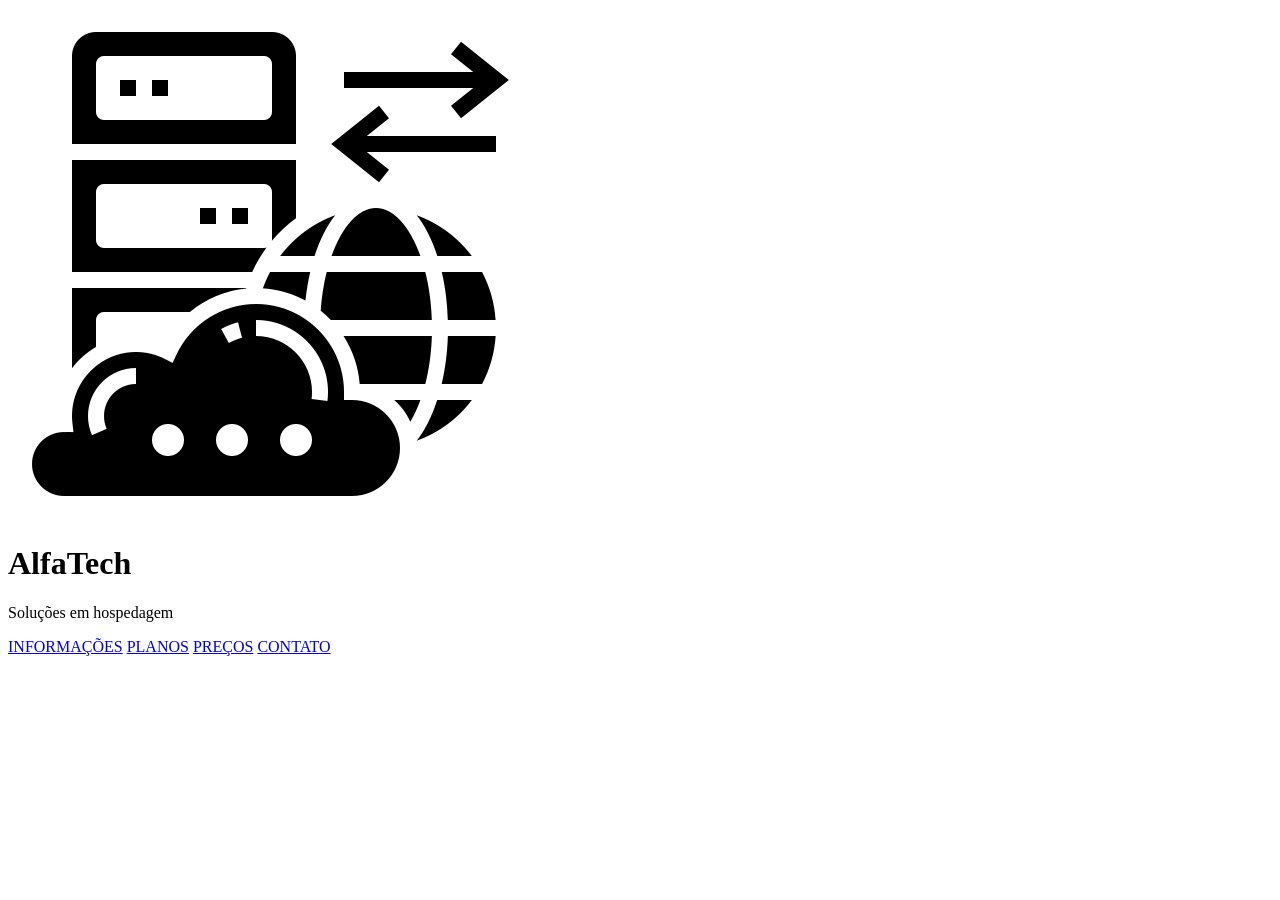
==== tabeladeprecos.html @ 4d7c5df7 "Criação html e css - Página precos" ====
<!DOCTYPE html>
<html lang="pt-br">
  <head>
    <meta charset="UTF-8" />
    <meta http-equiv="X-UA-Compatible" content="IE=edge" />
    <meta name="viewport" content="width=device-width, initial-scale=1.0" />
    <link rel="preconnect" href="https://fonts.googleapis.com" />
    <link rel="preconnect" href="https://fonts.gstatic.com" crossorigin />
    <link href="https://fonts.googleapis.com/css2?family=Poppins:wght@400;500;600;700&display=swap" rel="stylesheet" />
    <link rel="stylesheet" href="css/tabeladeprecos.css" />
    <link rel="icon" href="img/logo-icone.png" type="image/x-icon">
    <title>AlfaTech</title>
  </head>

<body>
    <!-- ====== CABEÇALHO / MENU DE NAVEGAÇÃO     ===== -->
 
    <header>
      <div class="container-topo limitar-secao">
        <div class="topo-logo">
          <img src="img/logo-icone-escuro.png" alt="logotipo" />
          <hgroup>
            <h1>AlfaTech</h1>
            <p>Soluções em hospedagem</p>
          </hgroup>
        </div>
        <nav class="topo-links">
          <a href="index.html#informacoes">INFORMAÇÕES</a>
          <a href="index.html#planos">PLANOS</a>
          <a href="#precos">PREÇOS</a>
          <a href="index.html#contato">CONTATO</a>  
        </nav>
      </div>
    </header>


</body>
</html>
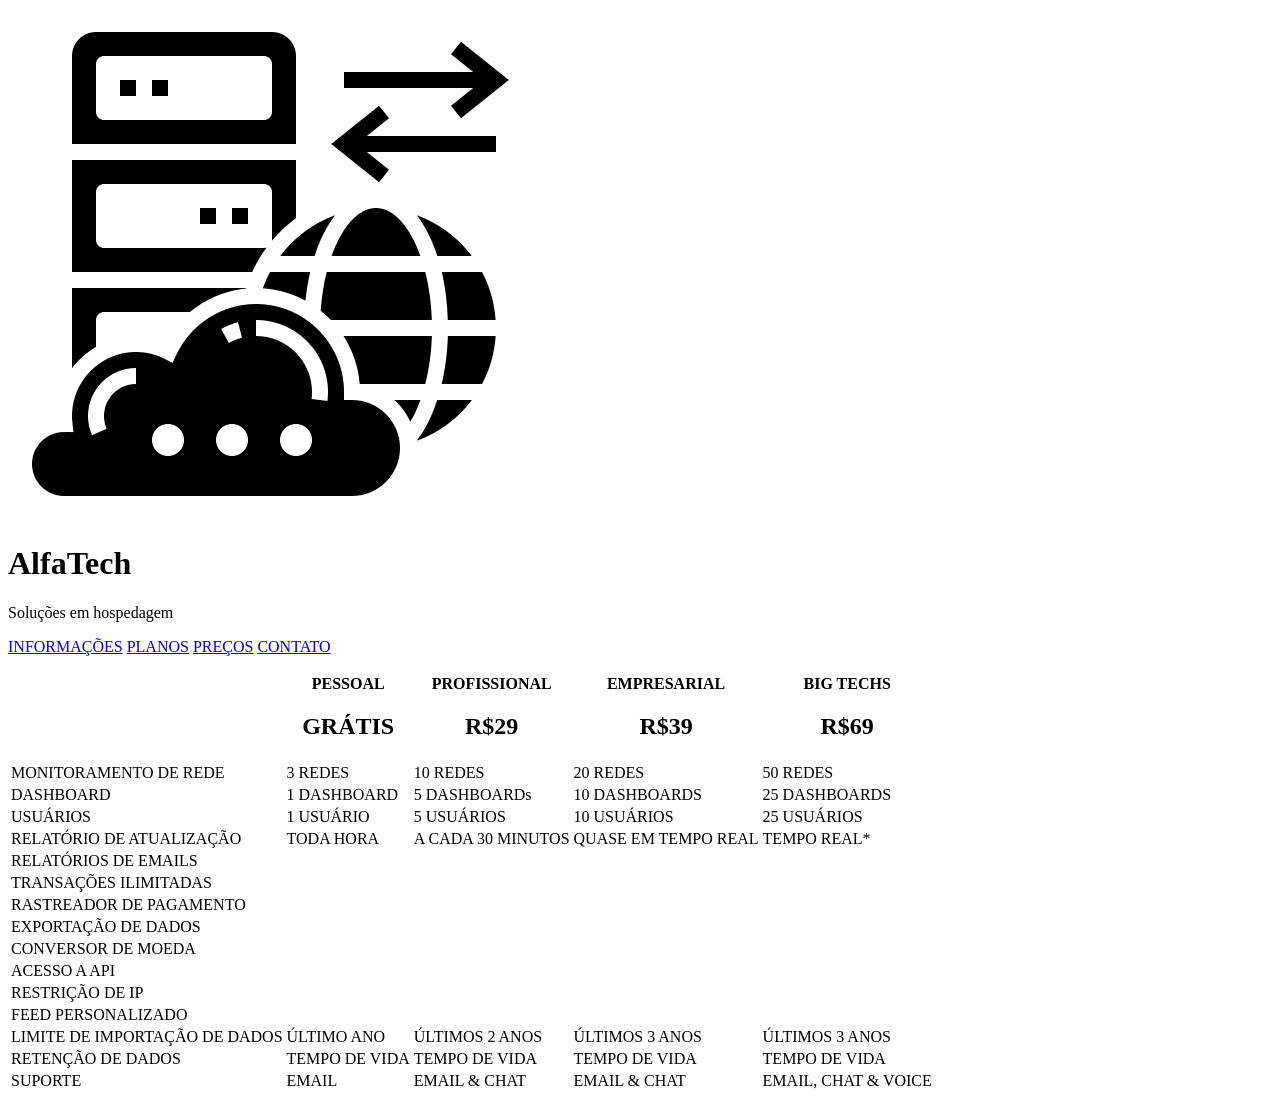
==== commit bc3c551c: "Criação tabela preços" ====
--- a/tabeladeprecos.html
+++ b/tabeladeprecos.html
@@ -33,6 +33,193 @@
       </div>
     </header>
 
+    <!-- ====== SEÇÃO PREÇOS =====-->
+    <main>
+        <section>
+            <table>
+                <thead>
+                    <tr>
+                    <th class="celula-escondida"></th>
+                    <th class="celula-cabeçalho">
+                        <p>PESSOAL</p>
+                        <h2>GRÁTIS</h2>
+                    </th>
+                    <th class="celula-cabeçalho">
+                        <p>PROFISSIONAL</p>
+                        <h2>R$29</h2>
+                    </th>
+                    <th class="celula-cabeçalho">
+                        <p>EMPRESARIAL</p>
+                        <h2>R$39</h2>
+                    </th>
+                    <th class="celula-cabeçalho">
+                        <p>BIG TECHS</p>
+                        <h2>R$69</h2>
+                    </th>
+                    </tr>
+                </thead>
+                <tbody>
+                    <tr>
+                    <td class="primeira-celula">MONITORAMENTO DE REDE</td>
+                    <td>3 REDES</td>
+                    <td>10 REDES</td>
+                    <td>20 REDES</td>
+                    <td>50 REDES</td>
+                    </tr>
+                    <tr>
+                    <td class="primeira-celula">DASHBOARD</td>
+                    <td>1 DASHBOARD</td>
+                    <td>5 DASHBOARDs</td>
+                    <td>10 DASHBOARDS</td>
+                    <td>25 DASHBOARDS</td>
+                    </tr>
+                    <tr>
+                    <td class="primeira-celula">USUÁRIOS</td>
+                    <td>1 USUÁRIO</td>
+                    <td>5 USUÁRIOS</td>
+                    <td>10 USUÁRIOS</td>
+                    <td>25 USUÁRIOS</td>
+                    </tr>
+                    <tr>
+                    <td class="primeira-celula">RELATÓRIO DE ATUALIZAÇÃO</td>
+                    <td>TODA HORA</td>
+                    <td>A CADA 30 MINUTOS</td>
+                    <td>QUASE EM TEMPO REAL</td>
+                    <td>TEMPO REAL*</td>
+                    </tr>
+                    <tr>
+                    <td class="primeira-celula">RELATÓRIOS DE EMAILS</td>
+                    <td>
+                        <div class="marcador-azul"></div>
+                    </td>
+                    <td>
+                        <div class="marcador-azul"></div>
+                    </td>
+                    <td>
+                        <div class="marcador-azul"></div>
+                    </td>
+                    <td>
+                        <div class="marcador-azul"></div>
+                    </td>
+                    </tr>
+                    <tr>
+                    <td class="primeira-celula">TRANSAÇÕES ILIMITADAS</td>
+                    <td>
+                        <div class="marcador-azul"></div>
+                    </td>
+                    <td>
+                        <div class="marcador-azul"></div>
+                    </td>
+                    <td>
+                        <div class="marcador-azul"></div>
+                    </td>
+                    <td>
+                        <div class="marcador-azul"></div>
+                    </td>
+                    </tr>
+                    <tr>
+                    <td class="primeira-celula">RASTREADOR DE PAGAMENTO</td>
+                    <td>
+                        <div class="marcador-azul"></div>
+                    </td>
+                    <td>
+                        <div class="marcador-azul"></div>
+                    </td>
+                    <td>
+                        <div class="marcador-azul"></div>
+                    </td>
+                    <td>
+                        <div class="marcador-azul"></div>
+                    </td>
+                    </tr>
+                    <tr>
+                    <td class="primeira-celula">EXPORTAÇÃO DE DADOS</td>
+                    <td>
+                        <div class="marcador-azul"></div>
+                    </td>
+                    <td>
+                        <div class="marcador-azul"></div>
+                    </td>
+                    <td>
+                        <div class="marcador-azul"></div>
+                    </td>
+                    <td>
+                        <div class="marcador-azul"></div>
+                    </td>
+                    </tr>
+                    <tr>
+                    <td class="primeira-celula">CONVERSOR DE MOEDA</td>
+                    <td></td>
+                    <td>
+                        <div class="marcador-azul"></div>
+                    </td>
+                    <td>
+                        <div class="marcador-azul"></div>
+                    </td>
+                    <td>
+                        <div class="marcador-azul"></div>
+                    </td>
+                    </tr>
+                    <tr>
+                    <td class="primeira-celula">ACESSO A API</td>
+                    <td></td>
+                    <td>
+                        <div class="marcador-azul"></div>
+                    </td>
+                    <td>
+                        <div class="marcador-azul"></div>
+                    </td>
+                    <td>
+                        <div class="marcador-azul"></div>
+                    </td>
+                    </tr>
+                    <tr>
+                    <td class="primeira-celula">RESTRIÇÃO DE IP</td>
+                    <td></td>
+                    <td></td>
+                    <td>
+                        <div class="marcador-azul"></div>
+                    </td>
+                    <td>
+                        <div class="marcador-azul"></div>
+                    </td>
+                    </tr>
+                    <tr>
+                    <td class="primeira-celula">FEED PERSONALIZADO</td>
+                    <td></td>
+                    <td></td>
+                    <td>
+                        <div class="marcador-azul"></div>
+                    </td>
+                    <td>
+                        <div class="marcador-azul"></div>
+                    </td>
+                    </tr>
+                    <tr>
+                    <td class="primeira-celula">LIMITE DE IMPORTAÇÃO DE DADOS</td>
+                    <td>ÚLTIMO ANO</td>
+                    <td>ÚLTIMOS 2 ANOS</td>
+                    <td>ÚLTIMOS 3 ANOS</td>
+                    <td>ÚLTIMOS 3 ANOS</td>
+                    </tr>
+                    <tr>
+                    <td class="primeira-celula">RETENÇÃO DE DADOS</td>
+                    <td>TEMPO DE VIDA</td>
+                    <td>TEMPO DE VIDA</td>
+                    <td>TEMPO DE VIDA</td>
+                    <td>TEMPO DE VIDA</td>
+                    </tr>
+                    <tr>
+                    <td class="primeira-celula">SUPORTE</td>
+                    <td>EMAIL</td>
+                    <td>EMAIL & CHAT</td>
+                    <td>EMAIL & CHAT</td>
+                    <td>EMAIL, CHAT & VOICE</td>
+                    </tr>
+                </tbody>
+                </table>
+        </section>        
+    </main>
 
 </body>
 </html>
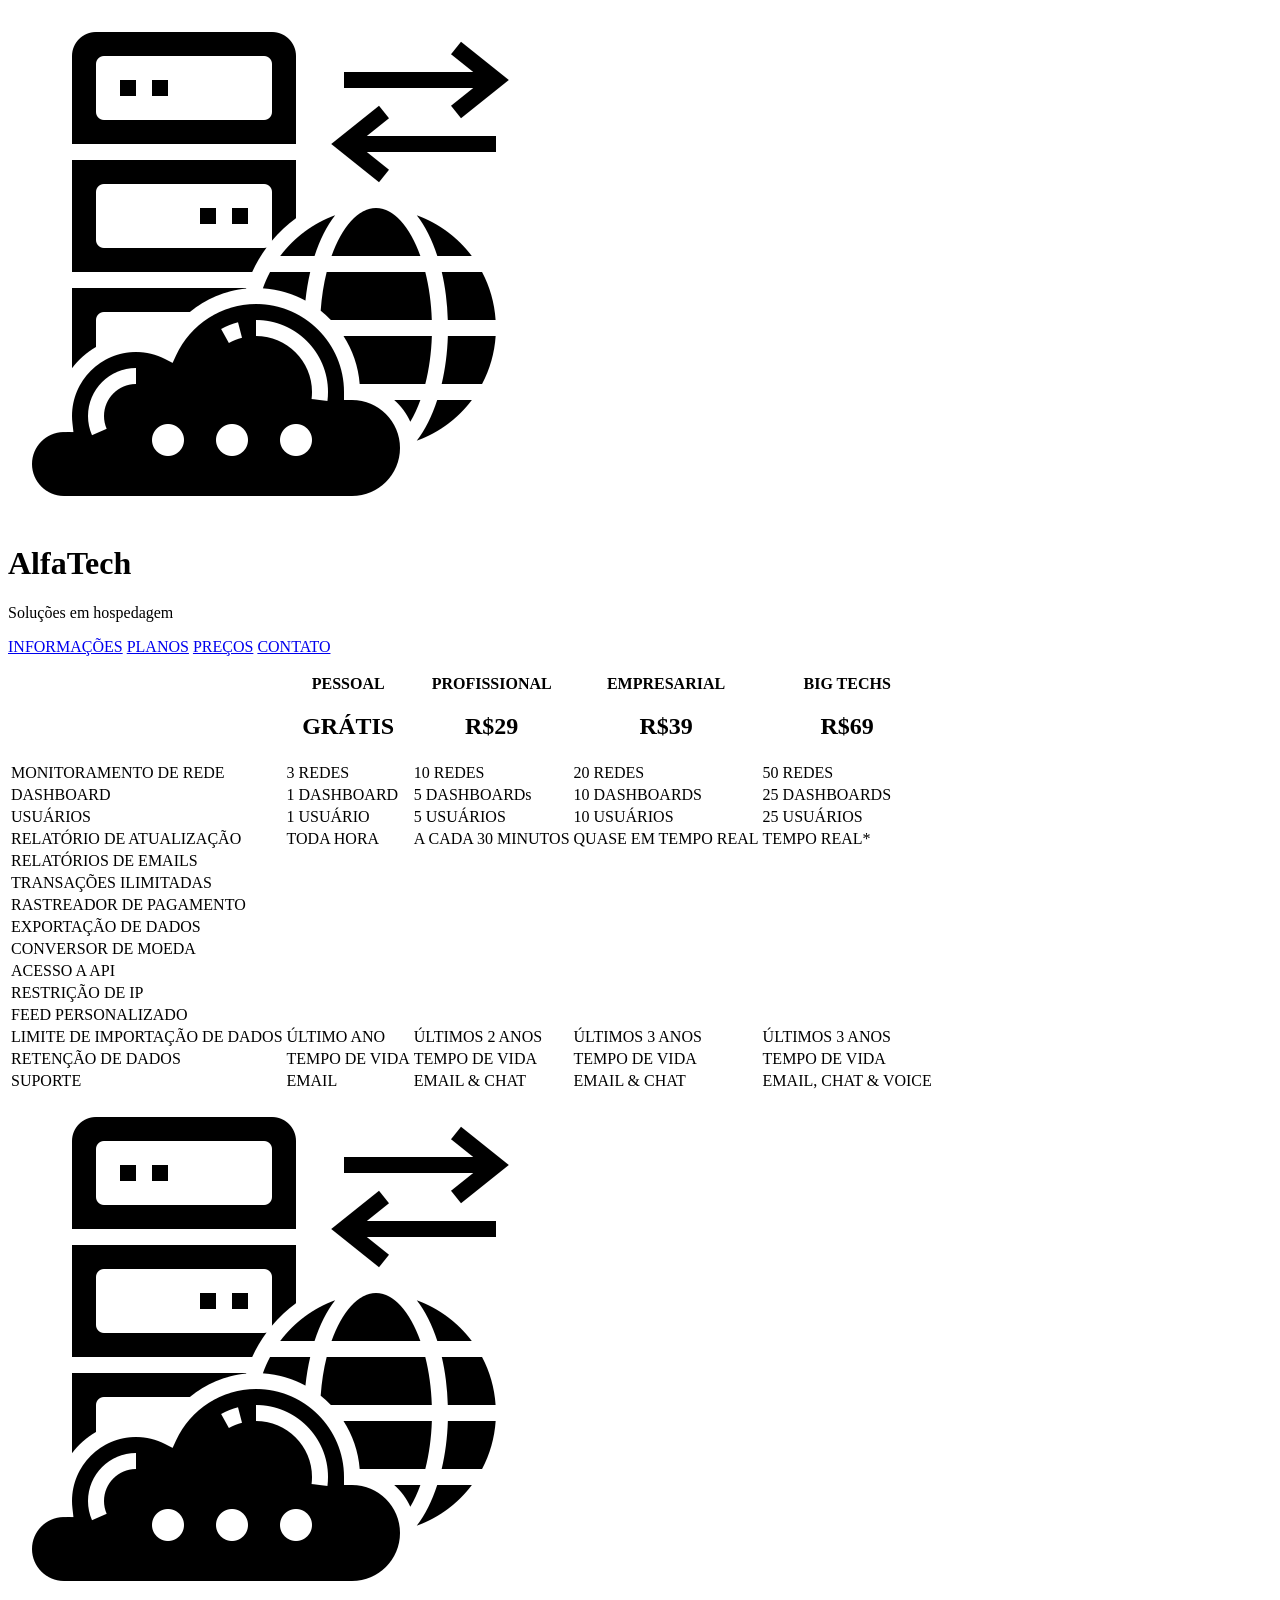
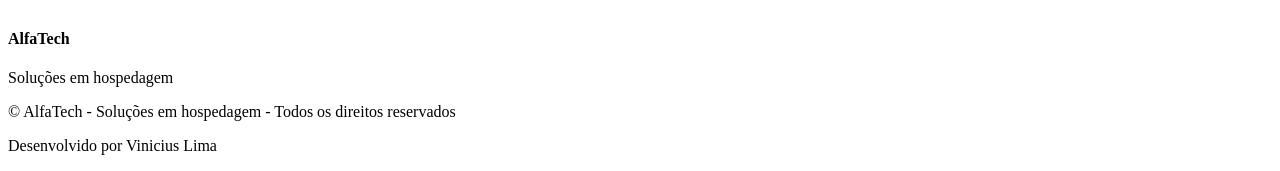
==== commit 26b6da05: "Criação seção rodapé" ====
--- a/tabeladeprecos.html
+++ b/tabeladeprecos.html
@@ -217,9 +217,25 @@
                     <td>EMAIL, CHAT & VOICE</td>
                     </tr>
                 </tbody>
-                </table>
+            </table>
         </section>        
     </main>
 
+    <!-- ===== SEÇÃO RODAPÉ ===== -->
+    <footer>
+        <div class="rodape-logo">
+            <img src="img/logo-icone-escuro.png" alt="logotipo" />
+            <hgroup>
+            <h4>AlfaTech</h4>
+            <p>Soluções em hospedagem</p>
+            </hgroup>
+            <p>&copy; AlfaTech - Soluções em hospedagem - Todos os direitos reservados</p>
+        </div>
+
+        <div class="container-desenvolvedor">
+            <p>Desenvolvido por <span>Vinicius Lima</span></p>
+        </div>
+    </footer>
+
 </body>
 </html>
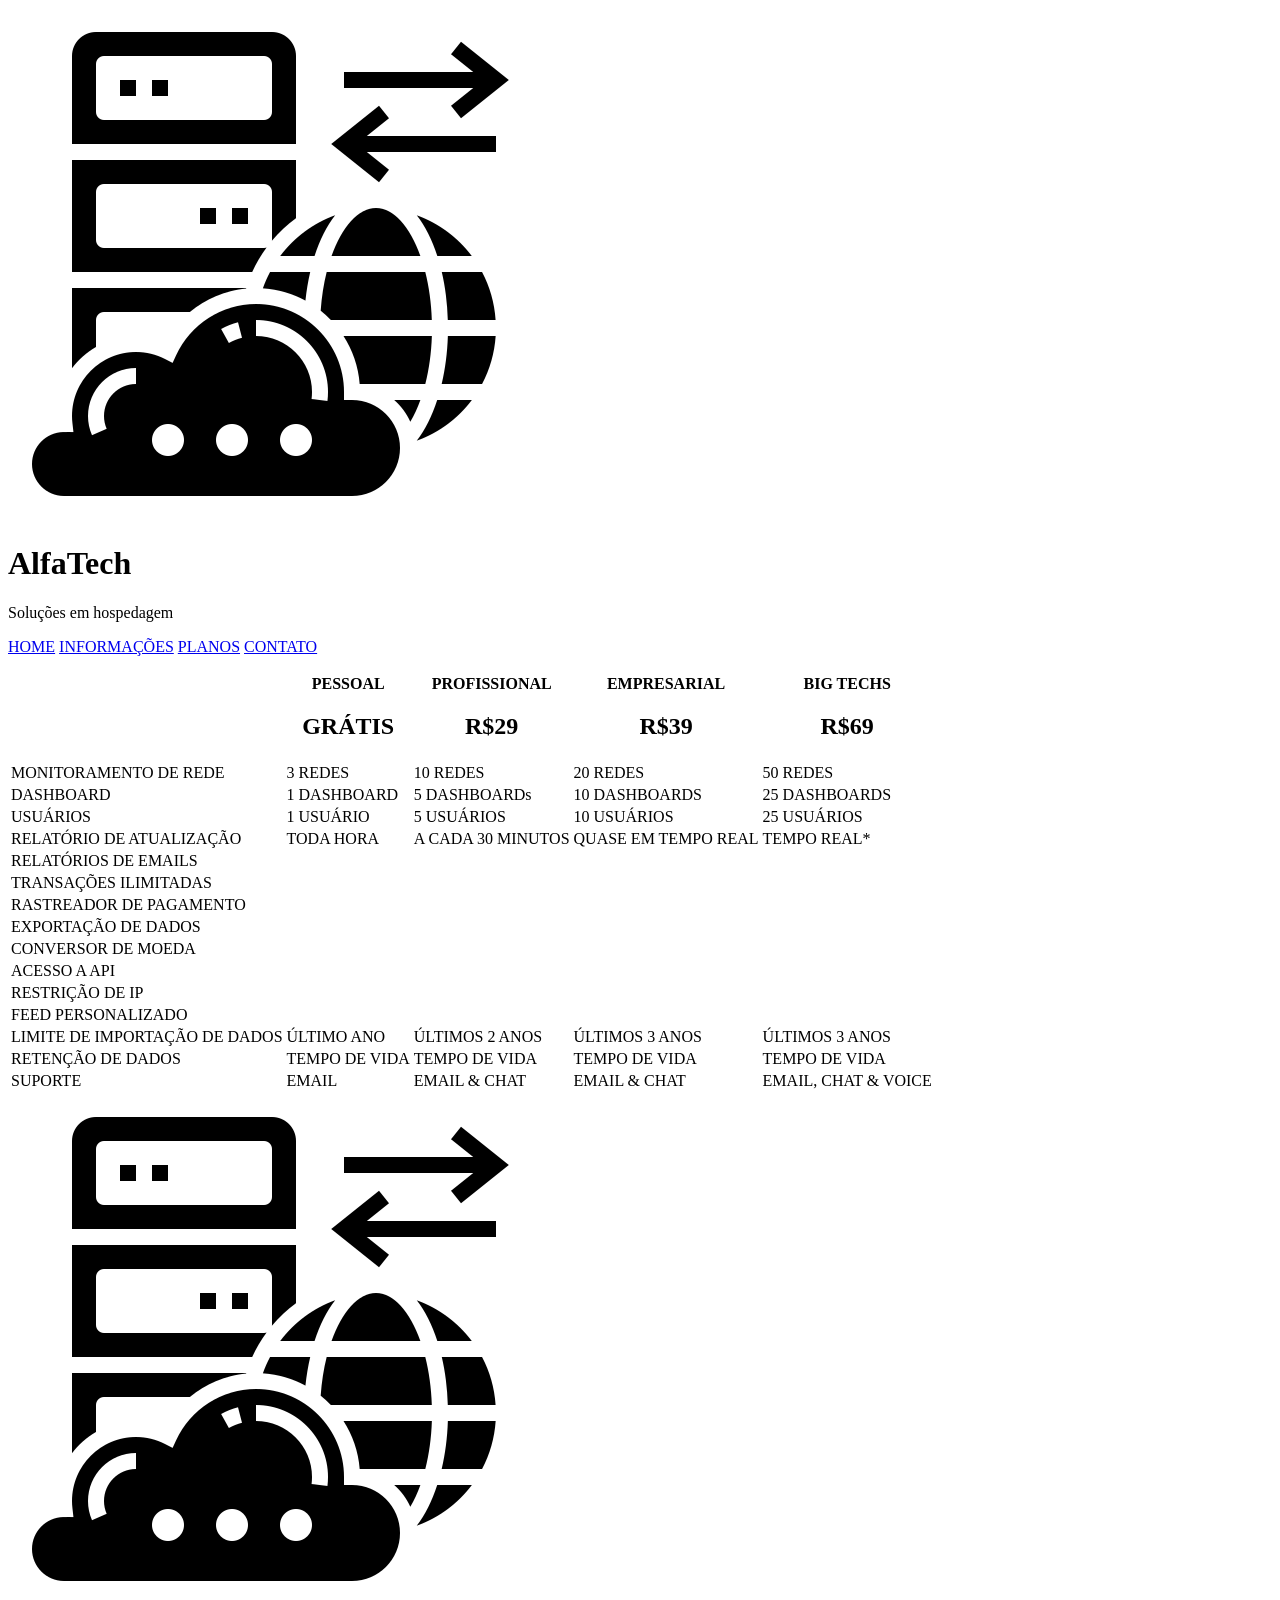
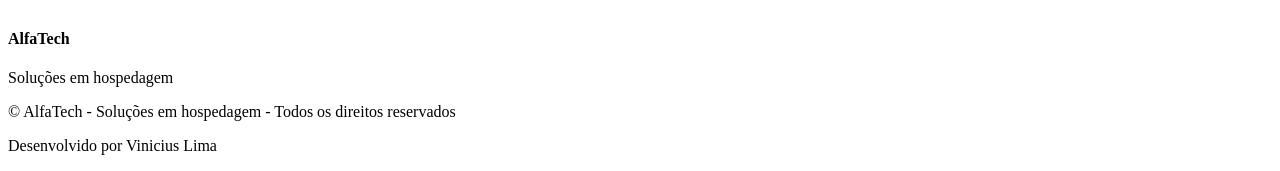
==== commit 75606b31: "Ajuste links NAV" ====
--- a/tabeladeprecos.html
+++ b/tabeladeprecos.html
@@ -25,9 +25,9 @@
           </hgroup>
         </div>
         <nav class="topo-links">
+          <a href="index.html">HOME</a>
           <a href="index.html#informacoes">INFORMAÇÕES</a>
           <a href="index.html#planos">PLANOS</a>
-          <a href="#precos">PREÇOS</a>
           <a href="index.html#contato">CONTATO</a>  
         </nav>
       </div>
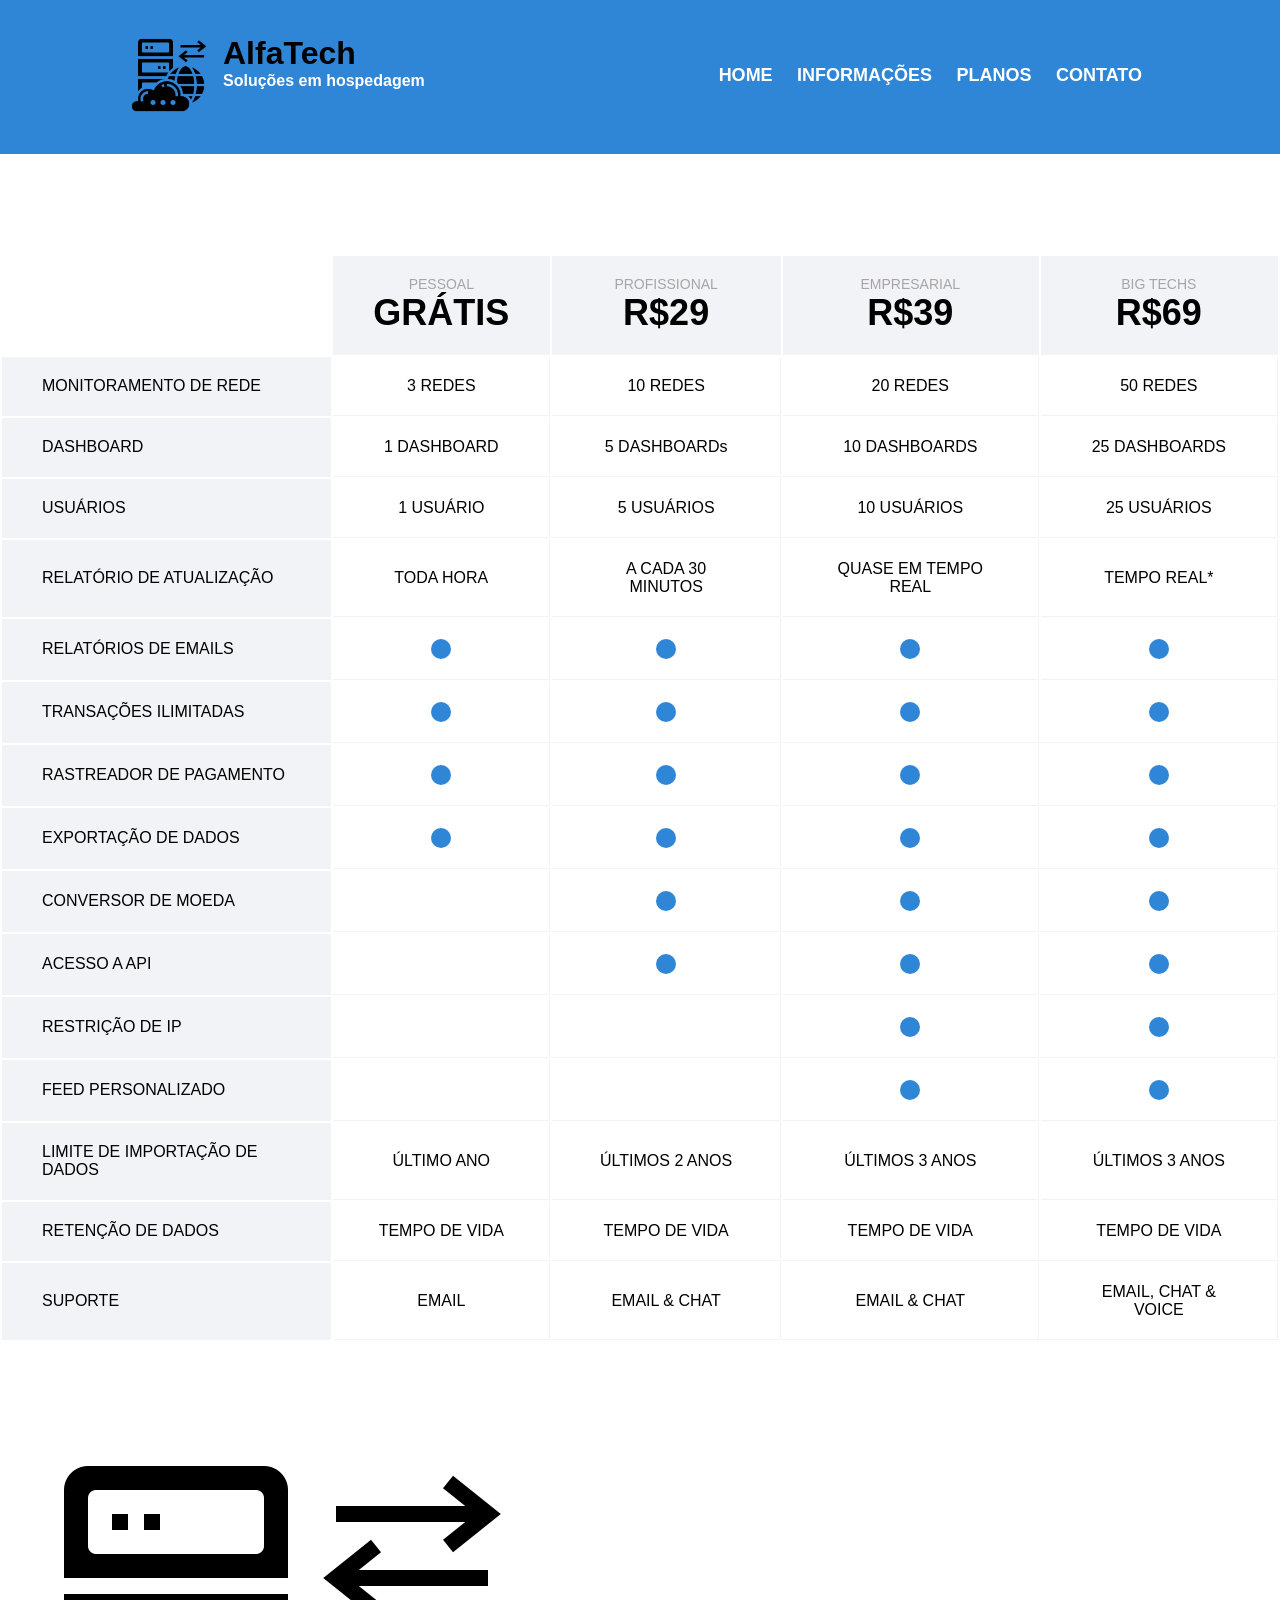
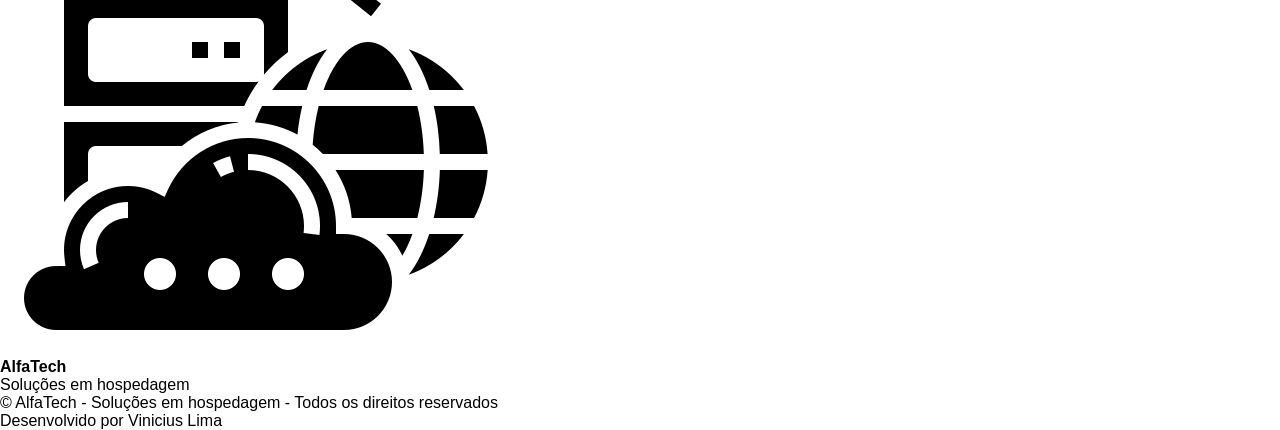
==== commit fc47db45: "CSS seção preços" ====
--- a/tabeladeprecos.html
+++ b/tabeladeprecos.html
@@ -35,7 +35,7 @@
 
     <!-- ====== SEÇÃO PREÇOS =====-->
     <main>
-        <section>
+        <section class="conteudo-principal">
             <table>
                 <thead>
                     <tr>
--- a/css/tabeladeprecos.css
+++ b/css/tabeladeprecos.css
@@ -0,0 +1,113 @@
+/* Estilos Globais */
+
+* {
+    margin: 0;
+    padding: 0;
+    box-sizing: border-box;
+    font-family: 'Poppins', sans-serif;
+}
+
+.limitar-secao {
+    width: 100%;
+    max-width: 1024px;
+    margin: 0 auto;
+}
+
+
+/* ===== CABEÇALHO ===== */
+
+header{
+        background-color: #2f86d6;
+}
+
+.container-topo {
+    position: relative;
+    padding: 35px 0px;
+}
+
+.topo-logo {
+    position: relative;
+}
+
+.topo-logo img {
+    width: 80px;
+}
+
+.topo-logo hgroup {
+    position: absolute;
+    top: 0;
+    left: 95px;
+}
+
+.topo-logo p {
+    color: #fff;
+    font-weight: 600;
+}
+
+.topo-links {
+    position: absolute;
+    top: 65px;
+    right: 0;
+}
+
+.topo-links a {
+    font-size: 18px;
+    padding: 0px 10px;
+    text-decoration: none;
+    font-weight: 600;
+    color: #fff;
+}
+
+
+/* ===== SEÇÃO PRINCIPAL */
+
+.conteudo-principal {
+  padding: 100px 0px;
+}
+
+.conteudo-principal table{
+  margin: auto;
+}
+
+.celula-escondida {
+  visibility: hidden;
+}
+
+.celula-cabeçalho {
+  text-align: center;
+  padding: 20px 40px;
+  border-bottom: 1px solid #f1f3f7;
+  border-right: 1px solid #f1f3f7;
+  background-color: #f1f3f7;
+}
+
+.celula-cabeçalho p {
+  font-size: 14px;
+  font-weight: 500;
+  color: #a8a4a4;
+}
+
+.celula-cabeçalho h2 {
+  font-size: 36px;
+}
+
+table tbody td {
+  text-align: center;
+  padding: 20px 40px;
+  border-bottom: 1px solid #f1f3f7;
+  border-right: 1px solid #f1f3f7;
+}
+
+.primeira-celula {
+  background-color: #f1f3f7;
+  font-weight: 500;
+  text-align: left;
+}
+
+.marcador-azul {
+  width: 20px;
+  height: 20px;
+  margin: auto;
+  background-color: #2f86d6;
+  border-radius: 100px;
+}
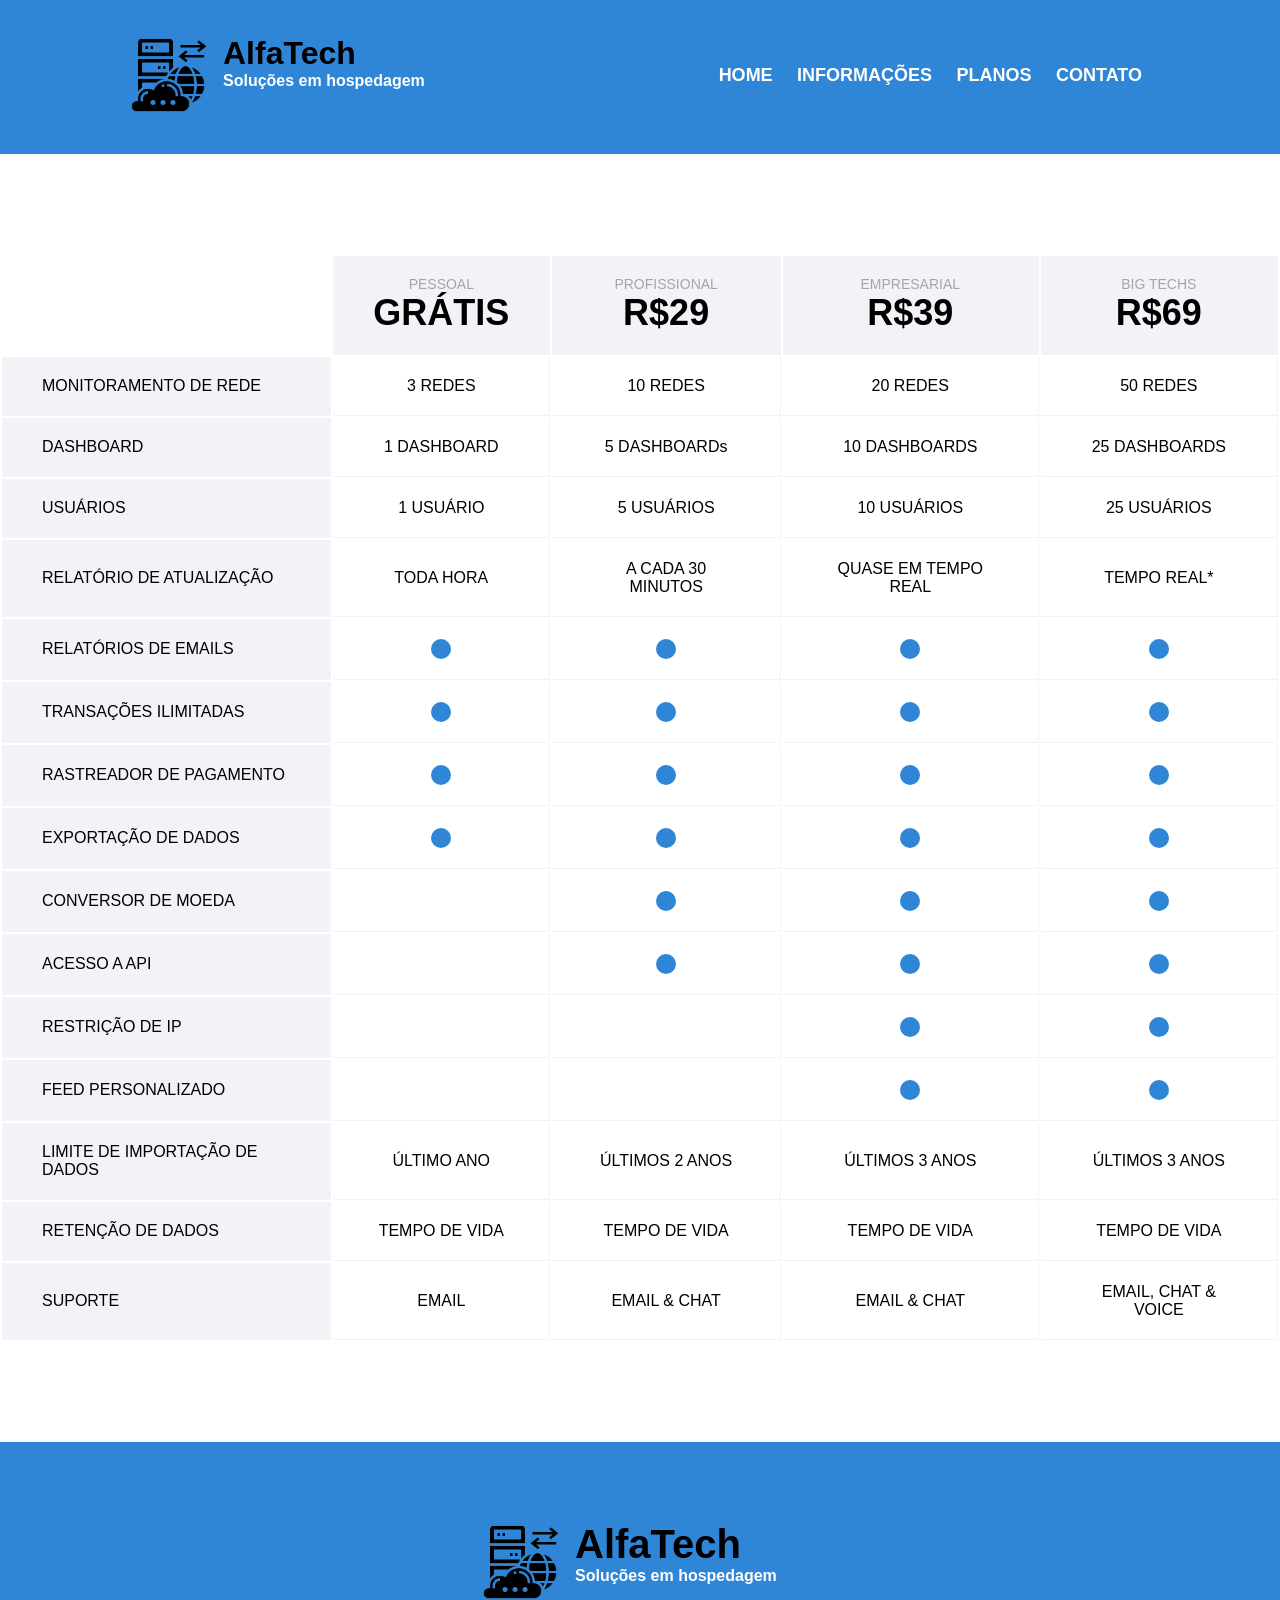
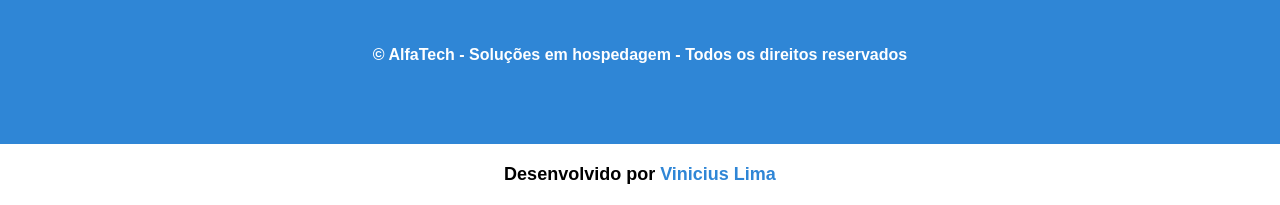
==== commit 33a8ef48: "Css seção rodape" ====
--- a/tabeladeprecos.html
+++ b/tabeladeprecos.html
@@ -223,19 +223,19 @@
 
     <!-- ===== SEÇÃO RODAPÉ ===== -->
     <footer>
-        <div class="rodape-logo">
-            <img src="img/logo-icone-escuro.png" alt="logotipo" />
-            <hgroup>
-            <h4>AlfaTech</h4>
-            <p>Soluções em hospedagem</p>
-            </hgroup>
-            <p>&copy; AlfaTech - Soluções em hospedagem - Todos os direitos reservados</p>
+        <div class="fundo-azul"> 
+            <div class="rodape-logo">
+                <img src="img/logo-icone-escuro.png" alt="logotipo" />
+                <hgroup>
+                <h4>AlfaTech</h4>
+                <p>Soluções em hospedagem</p>
+                </hgroup>
+            </div>
+            <p class="paragrafo-rodape">&copy; AlfaTech - Soluções em hospedagem - Todos os direitos reservados</p>
         </div>
-
         <div class="container-desenvolvedor">
             <p>Desenvolvido por <span>Vinicius Lima</span></p>
         </div>
     </footer>
-
 </body>
 </html>
--- a/css/tabeladeprecos.css
+++ b/css/tabeladeprecos.css
@@ -111,3 +111,58 @@
   background-color: #2f86d6;
   border-radius: 100px;
 }
+
+/* ===== SEÇÃO RODAPÉ ===== */
+
+.fundo-azul{
+    background-color: #2f86d6;
+    padding: 10px 0;
+}
+
+.rodape-logo {
+    width: 320px;
+    position: relative;
+    margin: 70px auto 40px;;
+}
+
+.rodape-logo img {
+    width: 80px;
+}
+
+.rodape-logo hgroup {
+    position: absolute;
+    left: 95px;
+    top: 0;
+}
+
+.rodape-logo h4 {
+    font-size: 40px;
+}
+
+.rodape-logo p {
+    color: #fff;
+    font-weight: 600
+}
+
+
+
+.paragrafo-rodape {
+  text-align: center;
+  color: #fff;
+  font-size: 16px;
+  font-weight: 600;
+  margin: 20px 0 70px;
+}
+
+.container-desenvolvedor {
+  width: 100%;
+  font-size: 18px;
+  font-weight: 600;
+  text-align: center;
+  padding: 20px 0px;
+  background-color: #fff;
+}
+
+.container-desenvolvedor span {
+  color: #2f86d6;
+}
